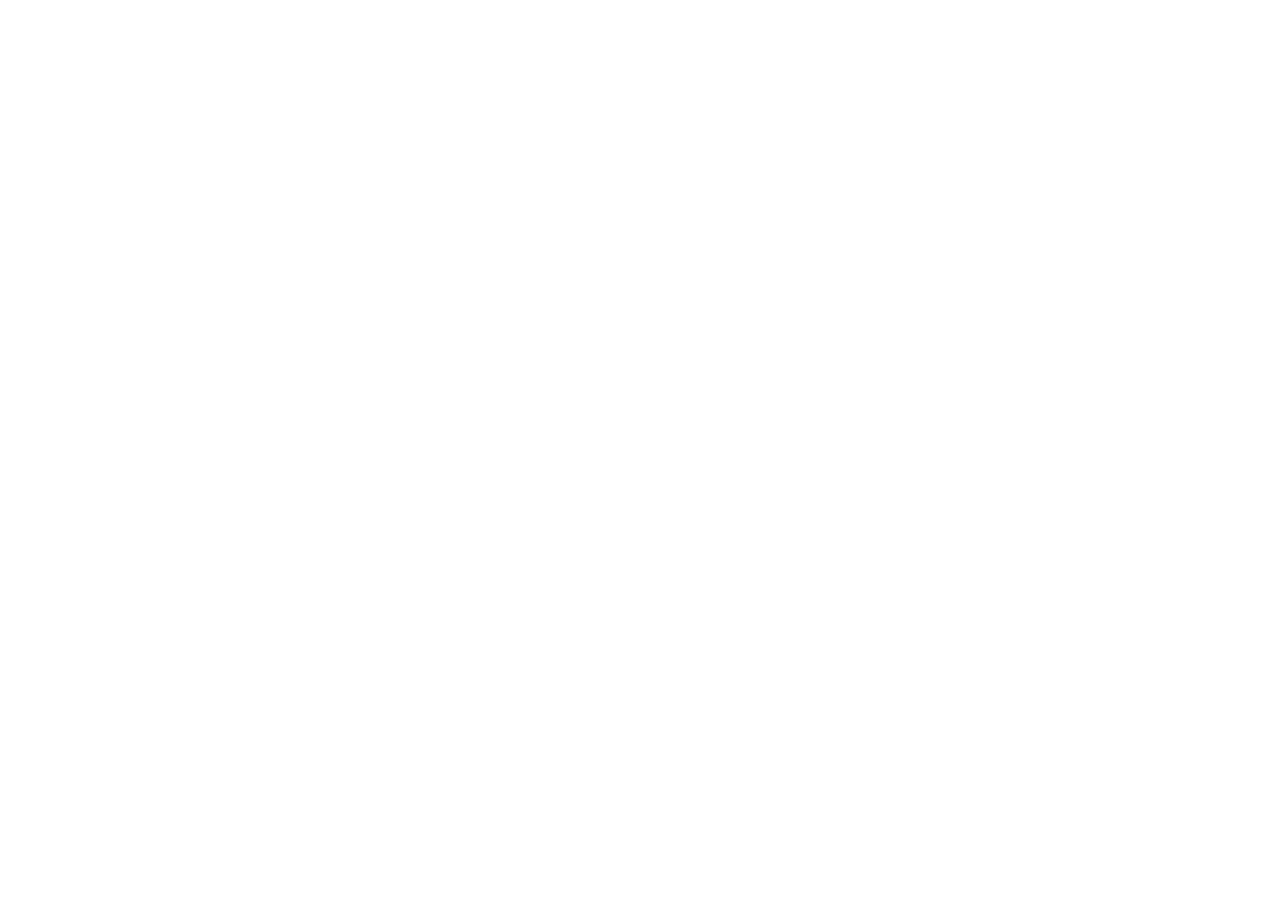
==== index.html @ 19505903 "Init: 초기 프로젝트 세팅" ====
<!DOCTYPE html>
<html lang="en">
  <head>
    <meta charset="UTF-8" />
    <meta http-equiv="X-UA-Compatible" content="IE=edge" />
    <meta name="viewport" content="width=device-width, initial-scale=1.0" />
    <title>Document</title>
  </head>
  <body></body>
</html>
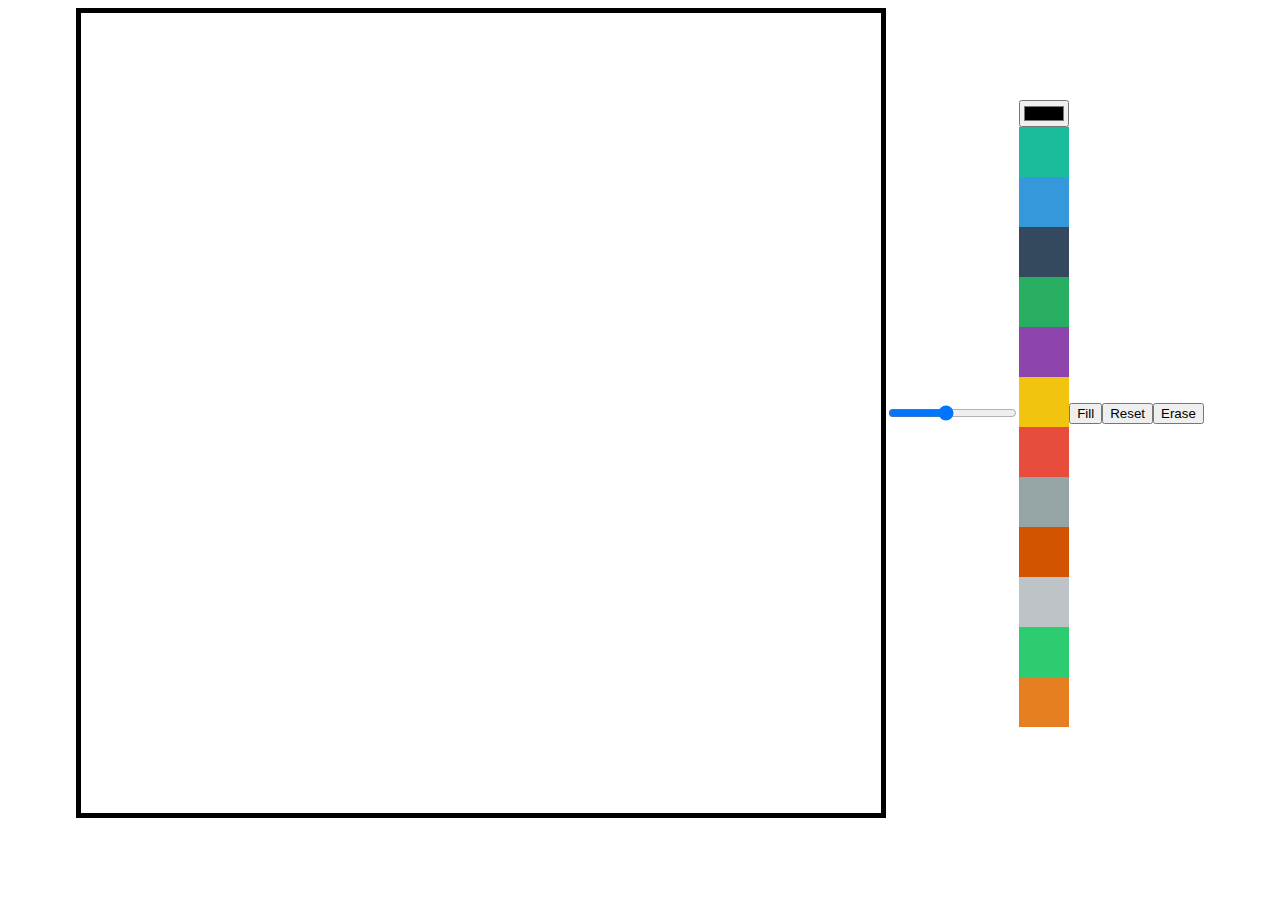
==== commit ddd5662f: "Feat: Painting Board 기본기능 구현" ====
--- a/index.html
+++ b/index.html
@@ -4,7 +4,78 @@
     <meta charset="UTF-8" />
     <meta http-equiv="X-UA-Compatible" content="IE=edge" />
     <meta name="viewport" content="width=device-width, initial-scale=1.0" />
-    <title>Document</title>
+    <link rel="stylesheet" href="./style/style.css" />
+    <title>Meme Maker</title>
   </head>
-  <body></body>
+  <body>
+    <canvas></canvas>
+    <input type="range" id="lineWidth" min="1" max="10" value="5" step="0.1" />
+    <div>
+      <input type="color" id="colorChange" />
+      <div
+        class="colorOption"
+        style="background-color: #1abc9c"
+        data-color="#1abc9c"
+      ></div>
+      <div
+        class="colorOption"
+        style="background-color: #3498db"
+        data-color="#3498db"
+      ></div>
+      <div
+        class="colorOption"
+        style="background-color: #34495e"
+        data-color="#34495e"
+      ></div>
+      <div
+        class="colorOption"
+        style="background-color: #27ae60"
+        data-color="#27ae60"
+      ></div>
+      <div
+        class="colorOption"
+        style="background-color: #8e44ad"
+        data-color="#8e44ad"
+      ></div>
+      <div
+        class="colorOption"
+        style="background-color: #f1c40f"
+        data-color="#f1c40f"
+      ></div>
+      <div
+        class="colorOption"
+        style="background-color: #e74c3c"
+        data-color="#e74c3c"
+      ></div>
+      <div
+        class="colorOption"
+        style="background-color: #95a5a6"
+        data-color="#95a5a6"
+      ></div>
+      <div
+        class="colorOption"
+        style="background-color: #d35400"
+        data-color="#d35400"
+      ></div>
+      <div
+        class="colorOption"
+        style="background-color: #bdc3c7"
+        data-color="#bdc3c7"
+      ></div>
+      <div
+        class="colorOption"
+        style="background-color: #2ecc71"
+        data-color="#2ecc71"
+      ></div>
+      <div
+        class="colorOption"
+        style="background-color: #e67e22"
+        data-color="#e67e22"
+      ></div>
+    </div>
+    <button id="modeBtn">Fill</button>
+    <button id="resetBtn">Reset</button>
+    <button id="eraseBtn">Erase</button>
+    <script src="./src/app.js"></script>
+  </body>
 </html>
--- a/style/style.css
+++ b/style/style.css
@@ -0,0 +1,17 @@
+canvas {
+  width: 800px;
+  height: 800px;
+  border: 5px solid black;
+}
+
+body {
+  display: flex;
+  justify-content: center;
+  align-items: center;
+}
+
+.colorOption {
+  width: 50px;
+  height: 50px;
+  cursor: pointer;
+}
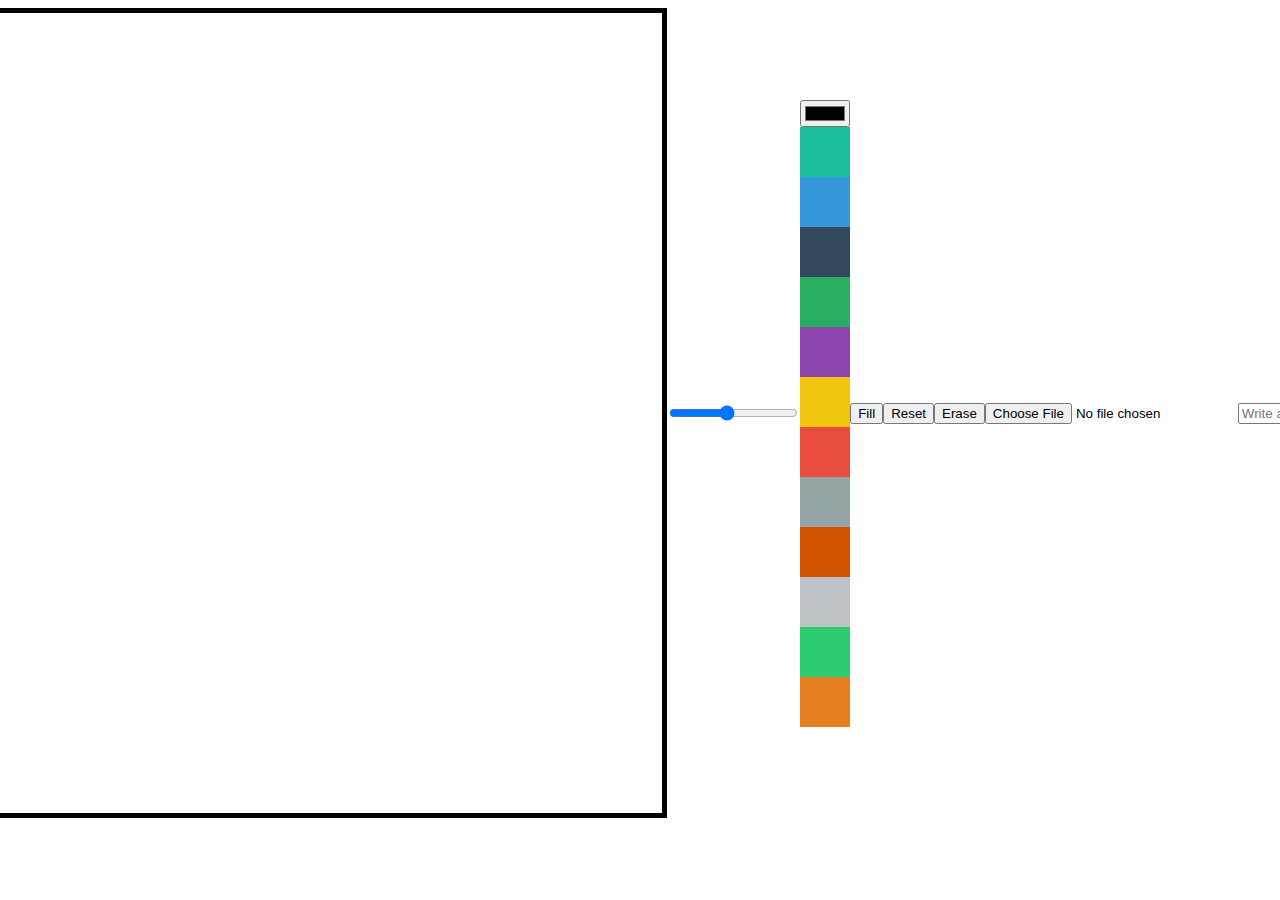
==== commit 178b775d: "Feat: canvas에 이미지 추가 기능" ====
--- a/index.html
+++ b/index.html
@@ -76,6 +76,8 @@
     <button id="modeBtn">Fill</button>
     <button id="resetBtn">Reset</button>
     <button id="eraseBtn">Erase</button>
+    <input type="file" accept="image/*" id="file" />
+    <input type="text" placeholder="Write and then double click" id="text" />
     <script src="./src/app.js"></script>
   </body>
 </html>
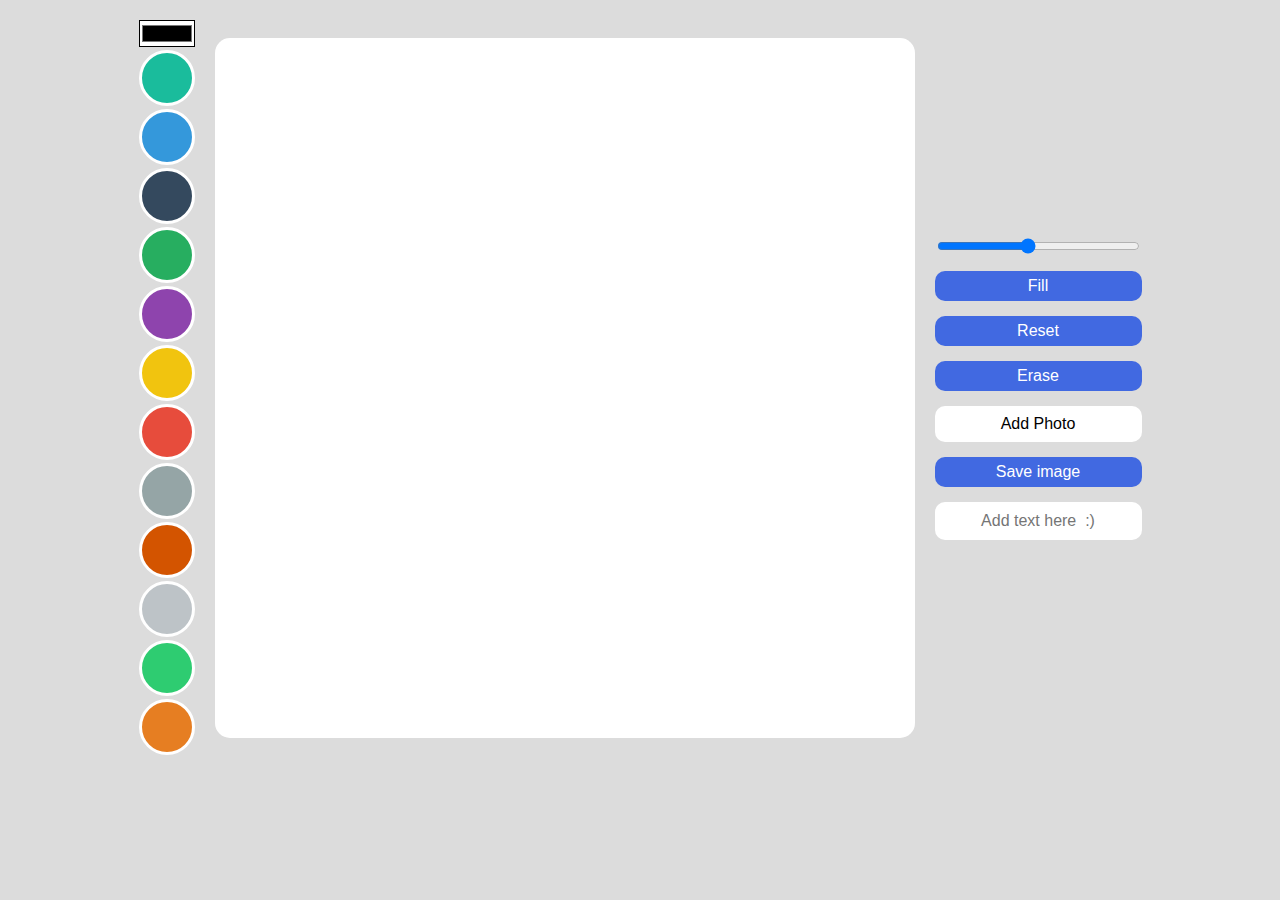
==== commit a7b33156: "Feat: 현재 캔버스 위 그림을 이미지파일로 저장 기능" ====
--- a/index.html
+++ b/index.html
@@ -8,9 +8,7 @@
     <title>Meme Maker</title>
   </head>
   <body>
-    <canvas></canvas>
-    <input type="range" id="lineWidth" min="1" max="10" value="5" step="0.1" />
-    <div>
+    <div class="colorOptions">
       <input type="color" id="colorChange" />
       <div
         class="colorOption"
@@ -73,11 +71,25 @@
         data-color="#e67e22"
       ></div>
     </div>
-    <button id="modeBtn">Fill</button>
-    <button id="resetBtn">Reset</button>
-    <button id="eraseBtn">Erase</button>
-    <input type="file" accept="image/*" id="file" />
-    <input type="text" placeholder="Write and then double click" id="text" />
+    <canvas></canvas>
+    <div class="btns">
+      <input
+        type="range"
+        id="lineWidth"
+        min="1"
+        max="10"
+        value="5"
+        step="0.1"
+      />
+      <button id="modeBtn">Fill</button>
+      <button id="resetBtn">Reset</button>
+      <button id="eraseBtn">Erase</button>
+      <label for="file">Add Photo</label>
+      <input type="file" accept="image/*" id="file" />
+      <button id="save">Save image</button>
+      <input type="text" placeholder="Add text here  :)" id="text" />
+    </div>
+
     <script src="./src/app.js"></script>
   </body>
 </html>
--- a/style/style.css
+++ b/style/style.css
@@ -1,17 +1,86 @@
+@import 'reset.css';
+
+body {
+  display: flex;
+  gap: 20px;
+  justify-content: space-between;
+  align-items: flex-start;
+  background-color: gainsboro;
+  padding: 20px;
+  font-family: -apple-system, BlinkMacSystemFont, 'Segoe UI', Roboto, Oxygen,
+    Ubuntu, Cantarell, 'Open Sans', 'Helvetica Neue', sans-serif;
+}
+
 canvas {
-  width: 800px;
-  height: 800px;
-  border: 5px solid black;
+  width: 700px;
+  height: 700px;
+  background-color: white;
+  border-radius: 15px;
 }
 
 body {
-  display: flex;
   justify-content: center;
   align-items: center;
 }
 
+.btns {
+  display: flex;
+  flex-direction: column;
+  gap: 15px;
+}
+.colorOptions {
+  display: flex;
+  flex-direction: column;
+  gap: 3px;
+}
 .colorOption {
   width: 50px;
   height: 50px;
+  border-radius: 70%;
+  cursor: pointer;
+  border: 3px solid white;
+  transition: transform ease-in-out 0.3s;
+}
+.colorOption:hover {
+  transform: scale(1.2);
+}
+
+#colorChange {
+  background-color: white;
+  padding: 0;
+  width: 56px;
+}
+
+button {
+  all: unset;
+  height: 30px;
+  padding: 0;
+  text-align: center;
+  background-color: royalblue;
+  color: white;
+  font-weight: 500;
+  cursor: pointer;
+  border-radius: 10px;
+  transition: opacity linear 0.1s;
+}
+
+button:hover {
+  opacity: 0.85;
+}
+
+input#file {
+  display: none;
+}
+
+input#text,
+label {
+  all: unset;
+  padding: 10px 0;
+  border-radius: 10px;
+  text-align: center;
+  font-weight: 500;
+  background-color: white;
+}
+label {
   cursor: pointer;
 }
